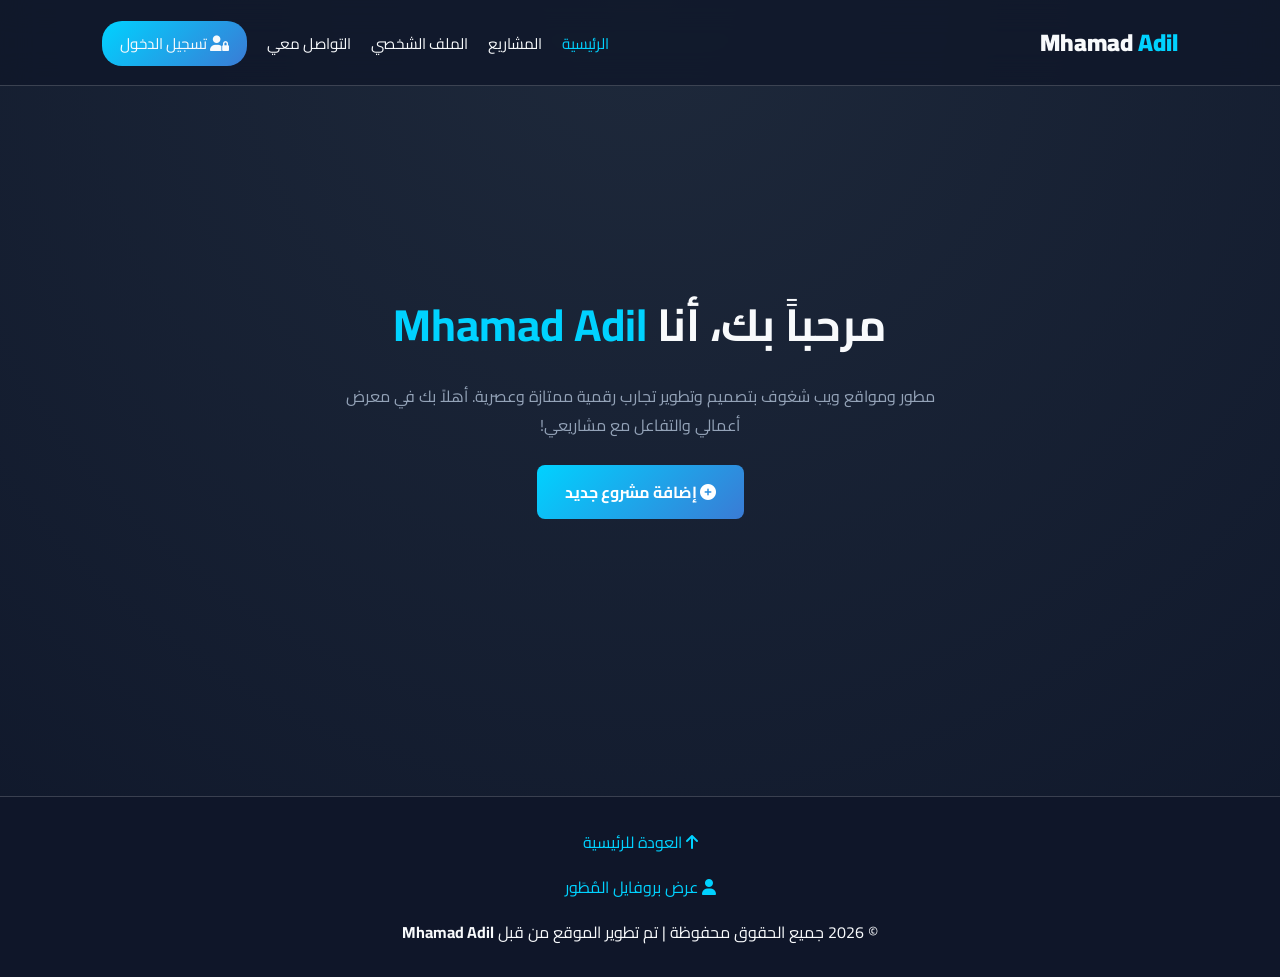
==== index.html @ fc8a4fbd "Clean portfolio upload" ====
<!DOCTYPE html>
<html lang="ar" dir="rtl">
<head>
    <meta charset="UTF-8">
    <meta name="viewport" content="width=device-width, initial-scale=1.0">
    <title>Mhamad Adil - الرئيسية</title>
    <link href="https://fonts.googleapis.com/css2?family=Cairo:wght@300;400;600;700;900&display=swap" rel="stylesheet">
    <link rel="stylesheet" href="https://cdnjs.cloudflare.com/ajax/libs/font-awesome/6.4.0/css/all.min.css">
    <link rel="stylesheet" href="style.css">
</head>
<body>
    <div id="loader">
        <div class="spinner-box">
            <div class="circle-border"><div class="circle-core"></div></div>
            <p class="loader-text">جاري التحميل...</p>
        </div>
    </div>

    <nav class="navbar">
        <div class="logo">Mhamad <span>Adil</span></div>
        <ul class="nav-links">
            <li><a href="index.html" class="active">الرئيسية</a></li>
            <li><a href="projects.html">المشاريع</a></li>
            <li><a href="profile.html">الملف الشخصي</a></li>
            <li><a href="contact.html">التواصل معي</a></li>
            <li><a href="login.html" class="login-btn"><i class="fa-solid fa-user-lock"></i> تسجيل الدخول</a></li>
        </ul>
    </nav>

    <main>
        <section class="hero-section">
            <div class="hero-content">
                <h1 class="glitch-text">مرحباً بك، أنا <span class="highlight">Mhamad Adil</span></h1>
                <p class="hero-desc">مطور ومواقع ويب شغوف بتصميم وتطوير تجارب رقمية ممتازة وعصرية. أهلاً بك في معرض أعمالي والتفاعل مع مشاريعي!</p>
                <a href="projects.html#add-project" class="btn-primary"><i class="fa-solid fa-plus-circle"></i> إضافة مشروع جديد</a>
            </div>
        </section>
    </main>

    <footer>
        <div class="footer-content">
            <a href="index.html" class="back-to-top"><i class="fa-solid fa-arrow-up"></i> العودة للرئيسية</a>
            <a href="profile.html" class="dev-profile-link"><i class="fa-solid fa-user"></i> عرض بروفايل المُطَور</a>
            <p class="copyright">© 2026 جميع الحقوق محفوظة | تم تطوير الموقع من قبل <strong>Mhamad Adil</strong></p>
        </div>
    </footer>
    <script src="script.js"></script>
</body>
</html>
---- style.css ----
:root {
  --primary-color: #00d2ff;
  --secondary-color: #3a7bd5;
  --bg-dark: #0f172a;
  --text-light: #f8fafc;
  --glass-bg: rgba(255, 255, 255, 0.05);
  --glass-border: rgba(255, 255, 255, 0.18);
  --glass-blur: blur(16px);
}

* {
  box-sizing: border-box;
  margin: 0;
  padding: 0;
  font-family: "Cairo", sans-serif;
  scroll-behavior: smooth;
}

body {
  background: radial-gradient(circle at top, #1e293b, var(--bg-dark));
  color: var(--text-light);
  min-height: 100vh;
}

#loader {
  position: fixed;
  inset: 0;
  background: var(--bg-dark);
  z-index: 9999;
  display: flex;
  justify-content: center;
  align-items: center;
  transition: opacity 0.5s ease;
}

.spinner-box {
  text-align: center;
}

.circle-border {
  width: 80px;
  height: 80px;
  padding: 3px;
  display: flex;
  justify-content: center;
  align-items: center;
  border-radius: 50%;
  background: linear-gradient(
    0deg,
    rgba(0, 210, 255, 0.1) 33%,
    var(--primary-color) 100%
  );
  animation: spin 0.8s linear infinite;
}

.circle-core {
  width: 100%;
  height: 100%;
  background-color: var(--bg-dark);
  border-radius: 50%;
}

@keyframes spin {
  from {
    transform: rotate(0deg);
  }
  to {
    transform: rotate(360deg);
  }
}

.loader-text {
  margin-top: 15px;
  letter-spacing: 2px;
  color: var(--primary-color);
}

.navbar {
  display: flex;
  justify-content: space-between;
  align-items: center;
  padding: 20px 8%;
  background: rgba(15, 23, 42, 0.8);
  backdrop-filter: var(--glass-blur);
  position: sticky;
  top: 0;
  z-index: 100;
  border-bottom: 1px solid var(--glass-border);
}

.logo {
  font-size: 1.5rem;
  font-weight: 900;
}
.logo span {
  color: var(--primary-color);
}

.nav-links {
  display: flex;
  list-style: none;
  gap: 20px;
  align-items: center;
}

.nav-links a {
  color: var(--text-light);
  text-decoration: none;
  transition: 0.3s;
  font-size: 0.95rem;
}

.nav-links a:hover,
.nav-links a.active {
  color: var(--primary-color);
}

.login-btn {
  background: linear-gradient(
    135deg,
    var(--primary-color),
    var(--secondary-color)
  );
  padding: 8px 18px;
  border-radius: 20px;
}

.glass-card {
  background: var(--glass-bg);
  backdrop-filter: var(--glass-blur);
  -webkit-backdrop-filter: var(--glass-blur);
  border: 1px solid var(--glass-border);
  border-radius: 16px;
  padding: 25px;
  box-shadow: 0 8px 32px 0 rgba(0, 0, 0, 0.37);
}

.hero-section {
  height: 70vh;
  display: flex;
  align-items: center;
  justify-content: center;
  text-align: center;
  padding: 0 20px;
}

.hero-content h1 {
  font-size: 2.8rem;
  margin-bottom: 15px;
}
.highlight {
  color: var(--primary-color);
}
.hero-desc {
  max-width: 600px;
  margin: 0 auto 25px auto;
  color: #94a3b8;
  line-height: 1.8;
}

.btn-primary,
.btn-submit {
  background: linear-gradient(
    135deg,
    var(--primary-color),
    var(--secondary-color)
  );
  color: white;
  padding: 12px 28px;
  border: none;
  border-radius: 8px;
  cursor: pointer;
  font-weight: bold;
  text-decoration: none;
  display: inline-block;
  transition:
    transform 0.2s,
    box-shadow 0.2s;
}

.btn-primary:hover,
.btn-submit:hover {
  transform: translateY(-3px);
  box-shadow: 0 5px 15px rgba(0, 210, 255, 0.4);
}

.section-container {
  max-width: 1000px;
  margin: 60px auto;
  padding: 0 20px;
}

.section-title {
  text-align: center;
  margin-bottom: 30px;
  font-size: 2rem;
  position: relative;
}

.form-group {
  margin-bottom: 20px;
  display: flex;
  flex-direction: column;
  gap: 8px;
}

input,
textarea {
  background: rgba(255, 255, 255, 0.05);
  border: 1px solid var(--glass-border);
  padding: 12px;
  border-radius: 8px;
  color: white;
  outline: none;
}

input:focus,
textarea:focus {
  border-color: var(--primary-color);
}

.projects-grid {
  display: grid;
  grid-template-columns: repeat(auto-fill, minmax(300px, 1fr));
  gap: 25px;
}

.project-card {
  display: flex;
  flex-direction: column;
  gap: 15px;
  transition: transform 0.3s ease;
}

.project-card:hover {
  transform: translateY(-5px);
}

.project-img {
  width: 100%;
  height: 180px;
  object-fit: cover;
  border-radius: 10px;
}

.project-actions {
  display: flex;
  gap: 10px;
  margin-top: 10px;
  flex-wrap: wrap;
}

.action-btn {
  background: rgba(255, 255, 255, 0.1);
  border: none;
  color: white;
  padding: 8px 12px;
  border-radius: 6px;
  cursor: pointer;
  transition: 0.2s;
}

.action-btn:hover {
  background: var(--primary-color);
}
.action-btn.delete-btn:hover {
  background: #ef4444;
}

.comments-container {
  margin-top: 15px;
  border-top: 1px solid var(--glass-border);
  padding-top: 10px;
}

.comments-list {
  max-height: 100px;
  overflow-y: auto;
  font-size: 0.85rem;
  margin-bottom: 10px;
}

.comment-item {
  background: rgba(0, 0, 0, 0.2);
  padding: 5px 8px;
  border-radius: 4px;
  margin-bottom: 5px;
}

.profile-card {
  text-align: center;
  max-width: 400px;
  margin: 0 auto;
}

.profile-img-container {
  position: relative;
  width: 120px;
  height: 120px;
  margin: 0 auto 15px auto;
}

#user-avatar {
  width: 100%;
  height: 100%;
  border-radius: 50%;
  object-fit: cover;
  border: 3px solid var(--primary-color);
}

.avatar-edit-btn {
  position: absolute;
  bottom: 0;
  left: 0;
  background: var(--primary-color);
  width: 35px;
  height: 35px;
  border-radius: 50%;
  display: flex;
  align-items: center;
  justify-content: center;
  cursor: pointer;
}

.modal {
  display: none;
  position: fixed;
  inset: 0;
  background: rgba(0, 0, 0, 0.7);
  z-index: 1000;
  justify-content: center;
  align-items: center;
}

.modal-content {
  width: 90%;
  max-width: 450px;
  position: relative;
}

.close-modal,
.close-code-modal {
  position: absolute;
  top: 15px;
  left: 20px;
  font-size: 1.5rem;
  cursor: pointer;
}

footer {
  background: rgba(15, 23, 42, 0.95);
  padding: 30px 20px;
  text-align: center;
  border-top: 1px solid var(--glass-border);
  margin-top: 80px;
}

.footer-content {
  display: flex;
  flex-direction: column;
  gap: 15px;
  align-items: center;
}

.footer-content a {
  color: var(--primary-color);
  text-decoration: none;
}


@media (max-width: 768px) {
  
  .navbar {
    padding: 15px 4%;
    flex-direction: column;
    gap: 15px;
  }

  .nav-links {
    flex-wrap: wrap;
    justify-content: center;
    gap: 12px;
    font-size: 0.9rem;
  }

  .hero-section {
    height: auto;
    padding: 60px 15px 40px 15px;
  }

  .hero-content h1 {
    font-size: 1.8rem;
  }

  .hero-desc {
    font-size: 0.9rem;
  }

  .projects-grid {
    grid-template-columns: 1fr;
  }

  .section-container {
    margin: 30px auto;
    padding: 0 15px;
  }

  .glass-card {
    padding: 18px;
  }

  .modal-content {
    width: 92%;
    padding: 20px 15px;
  }
}

@media (max-width: 480px) {
  .logo {
    font-size: 1.3rem;
  }

  .btn-primary, .btn-submit {
    width: 100%;
    text-align: center;
  }

  .project-actions {
    justify-content: center;
  }

  .action-btn {
    flex: 1;
    text-align: center;
    font-size: 0.8rem;
    padding: 8px 5px;
  }
}

.git-link {
  text-decoration: none;
  font-size: 19px;
  font-weight: 200;
  color: white;
  cursor: pointer;
  font-family: 'Segoe UI', Tahoma, Geneva, Verdana, sans-serif;
}
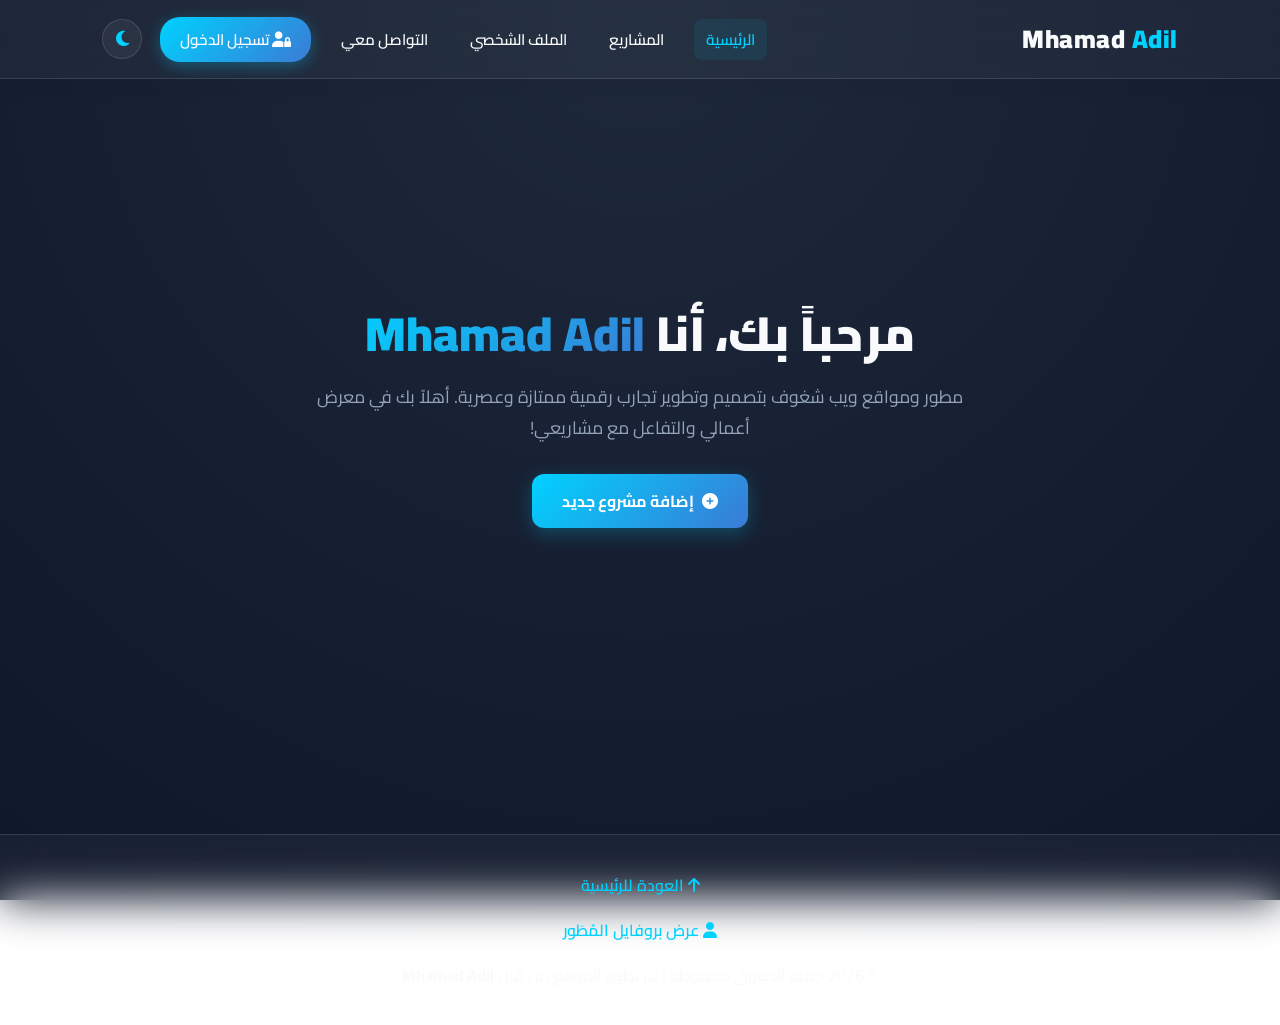
==== commit cc8453d9: "Adding dark and light modes" ====
--- a/index.html
+++ b/index.html
@@ -24,6 +24,12 @@
             <li><a href="profile.html">الملف الشخصي</a></li>
             <li><a href="contact.html">التواصل معي</a></li>
             <li><a href="login.html" class="login-btn"><i class="fa-solid fa-user-lock"></i> تسجيل الدخول</a></li>
+            <!-- زر تبديل الوضع (Dark / Light Mode) -->
+            <li>
+                <button id="theme-toggle" class="theme-toggle-btn" title="تغيير المظهر">
+                    <i class="fa-solid fa-moon"></i>
+                </button>
+            </li>
         </ul>
     </nav>
 
@@ -46,4 +52,4 @@
     </footer>
     <script src="script.js"></script>
 </body>
-</html>
+</html>
--- a/style.css
+++ b/style.css
@@ -1,11 +1,39 @@
 :root {
   --primary-color: #00d2ff;
   --secondary-color: #3a7bd5;
-  --bg-dark: #0f172a;
-  --text-light: #f8fafc;
-  --glass-bg: rgba(255, 255, 255, 0.05);
-  --glass-border: rgba(255, 255, 255, 0.18);
-  --glass-blur: blur(16px);
+  --accent-color: #00f2fe;
+  
+  --bg-main: #0f172a;
+  --bg-gradient: radial-gradient(circle at top, #1e293b, #0f172a);
+  --text-main: #f8fafc;
+  --text-muted: #94a3b8;
+  
+  --glass-bg: rgba(255, 255, 255, 0.04);
+  --glass-border: rgba(255, 255, 255, 0.12);
+  --glass-blur: blur(22px);
+  --glass-shadow: 0 8px 32px 0 rgba(0, 0, 0, 0.45);
+  
+  --input-bg: rgba(255, 255, 255, 0.05);
+  --card-hover-bg: rgba(255, 255, 255, 0.08);
+}
+
+body.light-mode {
+  --primary-color: #0284c7;
+  --secondary-color: #2563eb;
+  --accent-color: #0ea5e9;
+  
+  --bg-main: #f1f5f9;
+  --bg-gradient: radial-gradient(circle at top, #ffffff, #e2e8f0);
+  --text-main: #0f172a;
+  --text-muted: #475569;
+  
+  --glass-bg: rgba(255, 255, 255, 0.65);
+  --glass-border: rgba(255, 255, 255, 0.8);
+  --glass-blur: blur(25px);
+  --glass-shadow: 0 8px 32px 0 rgba(31, 38, 135, 0.12);
+  
+  --input-bg: rgba(0, 0, 0, 0.03);
+  --card-hover-bg: rgba(255, 255, 255, 0.85);
 }
 
 * {
@@ -17,20 +45,22 @@
 }
 
 body {
-  background: radial-gradient(circle at top, #1e293b, var(--bg-dark));
-  color: var(--text-light);
+  background: var(--bg-gradient);
+  background-attachment: fixed;
+  color: var(--text-main);
   min-height: 100vh;
+  transition: background 0.4s ease, color 0.4s ease;
 }
 
 #loader {
   position: fixed;
   inset: 0;
-  background: var(--bg-dark);
+  background: var(--bg-main);
   z-index: 9999;
   display: flex;
   justify-content: center;
   align-items: center;
-  transition: opacity 0.5s ease;
+  transition: opacity 0.5s ease, visibility 0.5s ease;
 }
 
 .spinner-box {
@@ -45,53 +75,51 @@
   justify-content: center;
   align-items: center;
   border-radius: 50%;
-  background: linear-gradient(
-    0deg,
-    rgba(0, 210, 255, 0.1) 33%,
-    var(--primary-color) 100%
-  );
+  background: linear-gradient(0deg, rgba(0, 210, 255, 0.1) 33%, var(--primary-color) 100%);
   animation: spin 0.8s linear infinite;
 }
 
 .circle-core {
   width: 100%;
   height: 100%;
-  background-color: var(--bg-dark);
+  background-color: var(--bg-main);
   border-radius: 50%;
 }
 
 @keyframes spin {
-  from {
-    transform: rotate(0deg);
-  }
-  to {
-    transform: rotate(360deg);
-  }
+  from { transform: rotate(0deg); }
+  to { transform: rotate(360deg); }
 }
 
 .loader-text {
   margin-top: 15px;
   letter-spacing: 2px;
   color: var(--primary-color);
+  font-weight: 700;
 }
 
 .navbar {
   display: flex;
   justify-content: space-between;
   align-items: center;
-  padding: 20px 8%;
-  background: rgba(15, 23, 42, 0.8);
+  padding: 15px 8%;
+  background: var(--glass-bg);
   backdrop-filter: var(--glass-blur);
+  -webkit-backdrop-filter: var(--glass-blur);
   position: sticky;
   top: 0;
   z-index: 100;
   border-bottom: 1px solid var(--glass-border);
+  box-shadow: 0 4px 20px rgba(0, 0, 0, 0.05);
+  transition: background 0.4s ease;
 }
 
 .logo {
-  font-size: 1.5rem;
+  font-size: 1.6rem;
   font-weight: 900;
-}
+  letter-spacing: 0.5px;
+}
+
 .logo span {
   color: var(--primary-color);
 }
@@ -99,30 +127,58 @@
 .nav-links {
   display: flex;
   list-style: none;
-  gap: 20px;
+  gap: 18px;
   align-items: center;
 }
 
 .nav-links a {
-  color: var(--text-light);
+  color: var(--text-main);
   text-decoration: none;
-  transition: 0.3s;
+  transition: all 0.3s ease;
   font-size: 0.95rem;
+  font-weight: 600;
+  padding: 6px 12px;
+  border-radius: 8px;
 }
 
 .nav-links a:hover,
 .nav-links a.active {
   color: var(--primary-color);
+  background: rgba(0, 210, 255, 0.08);
 }
 
 .login-btn {
-  background: linear-gradient(
-    135deg,
-    var(--primary-color),
-    var(--secondary-color)
-  );
-  padding: 8px 18px;
-  border-radius: 20px;
+  background: linear-gradient(135deg, var(--primary-color), var(--secondary-color));
+  color: #fff !important;
+  padding: 8px 20px !important;
+  border-radius: 20px !important;
+  box-shadow: 0 4px 15px rgba(0, 210, 255, 0.3);
+}
+
+.login-btn:hover {
+  transform: translateY(-2px);
+  box-shadow: 0 6px 20px rgba(0, 210, 255, 0.5);
+}
+
+.theme-toggle-btn {
+  background: var(--input-bg);
+  border: 1px solid var(--glass-border);
+  color: var(--primary-color);
+  width: 40px;
+  height: 40px;
+  border-radius: 50%;
+  cursor: pointer;
+  display: flex;
+  align-items: center;
+  justify-content: center;
+  font-size: 1.1rem;
+  transition: all 0.3s ease;
+}
+
+.theme-toggle-btn:hover {
+  transform: rotate(20deg) scale(1.08);
+  background: var(--primary-color);
+  color: #fff;
 }
 
 .glass-card {
@@ -130,174 +186,222 @@
   backdrop-filter: var(--glass-blur);
   -webkit-backdrop-filter: var(--glass-blur);
   border: 1px solid var(--glass-border);
-  border-radius: 16px;
-  padding: 25px;
-  box-shadow: 0 8px 32px 0 rgba(0, 0, 0, 0.37);
+  border-radius: 20px;
+  padding: 30px;
+  box-shadow: var(--glass-shadow);
+  transition: background 0.4s ease, border 0.4s ease, transform 0.3s ease;
 }
 
 .hero-section {
-  height: 70vh;
+  min-height: 75vh;
   display: flex;
   align-items: center;
   justify-content: center;
   text-align: center;
-  padding: 0 20px;
+  padding: 40px 20px;
 }
 
 .hero-content h1 {
-  font-size: 2.8rem;
-  margin-bottom: 15px;
-}
+  font-size: 3rem;
+  margin-bottom: 18px;
+  font-weight: 900;
+  line-height: 1.2;
+}
+
 .highlight {
   color: var(--primary-color);
-}
+  background: linear-gradient(135deg, var(--primary-color), var(--secondary-color));
+  background-clip: text;
+  -webkit-text-fill-color: transparent;
+}
+
 .hero-desc {
-  max-width: 600px;
-  margin: 0 auto 25px auto;
-  color: #94a3b8;
+  max-width: 650px;
+  margin: 0 auto 30px auto;
+  color: var(--text-muted);
   line-height: 1.8;
+  font-size: 1.1rem;
 }
 
 .btn-primary,
 .btn-submit {
-  background: linear-gradient(
-    135deg,
-    var(--primary-color),
-    var(--secondary-color)
-  );
+  background: linear-gradient(135deg, var(--primary-color), var(--secondary-color));
   color: white;
-  padding: 12px 28px;
+  padding: 12px 30px;
   border: none;
-  border-radius: 8px;
+  border-radius: 12px;
   cursor: pointer;
-  font-weight: bold;
+  font-weight: 700;
+  font-size: 1rem;
   text-decoration: none;
-  display: inline-block;
-  transition:
-    transform 0.2s,
-    box-shadow 0.2s;
+  display: inline-flex;
+  align-items: center;
+  justify-content: center;
+  gap: 8px;
+  transition: all 0.3s ease;
+  box-shadow: 0 5px 18px rgba(0, 210, 255, 0.25);
 }
 
 .btn-primary:hover,
 .btn-submit:hover {
   transform: translateY(-3px);
-  box-shadow: 0 5px 15px rgba(0, 210, 255, 0.4);
+  box-shadow: 0 8px 25px rgba(0, 210, 255, 0.45);
 }
 
 .section-container {
   max-width: 1000px;
-  margin: 60px auto;
+  margin: 50px auto;
   padding: 0 20px;
 }
 
 .section-title {
   text-align: center;
-  margin-bottom: 30px;
-  font-size: 2rem;
+  margin-bottom: 35px;
+  font-size: 2.2rem;
+  font-weight: 900;
   position: relative;
 }
 
 .form-group {
-  margin-bottom: 20px;
+  margin-bottom: 22px;
   display: flex;
   flex-direction: column;
+  gap: 10px;
+}
+
+.form-group label {
+  font-weight: 600;
+  font-size: 0.95rem;
+  display: flex;
+  align-items: center;
   gap: 8px;
 }
 
 input,
 textarea {
-  background: rgba(255, 255, 255, 0.05);
-  border: 1px solid var(--glass-border);
-  padding: 12px;
-  border-radius: 8px;
-  color: white;
+  background: var(--input-bg);
+  border: 1px solid var(--glass-border);
+  padding: 14px;
+  border-radius: 12px;
+  color: var(--text-main);
   outline: none;
+  font-size: 0.95rem;
+  transition: all 0.3s ease;
 }
 
 input:focus,
 textarea:focus {
   border-color: var(--primary-color);
+  box-shadow: 0 0 12px rgba(0, 210, 255, 0.3);
+  background: rgba(255, 255, 255, 0.08);
 }
 
 .projects-grid {
   display: grid;
-  grid-template-columns: repeat(auto-fill, minmax(300px, 1fr));
-  gap: 25px;
+  grid-template-columns: repeat(auto-fill, minmax(310px, 1fr));
+  gap: 30px;
 }
 
 .project-card {
   display: flex;
   flex-direction: column;
   gap: 15px;
-  transition: transform 0.3s ease;
+  transition: all 0.3s ease;
 }
 
 .project-card:hover {
-  transform: translateY(-5px);
+  transform: translateY(-8px);
+  background: var(--card-hover-bg);
 }
 
 .project-img {
   width: 100%;
-  height: 180px;
+  height: 200px;
   object-fit: cover;
-  border-radius: 10px;
+  border-radius: 14px;
+  border: 1px solid var(--glass-border);
+}
+
+.project-title {
+  font-size: 1.3rem;
+  font-weight: 700;
+}
+
+.project-desc {
+  color: var(--text-muted);
+  font-size: 0.92rem;
+  line-height: 1.6;
 }
 
 .project-actions {
   display: flex;
-  gap: 10px;
+  gap: 8px;
   margin-top: 10px;
   flex-wrap: wrap;
 }
 
 .action-btn {
-  background: rgba(255, 255, 255, 0.1);
-  border: none;
-  color: white;
-  padding: 8px 12px;
-  border-radius: 6px;
+  background: var(--input-bg);
+  border: 1px solid var(--glass-border);
+  color: var(--text-main);
+  padding: 8px 14px;
+  border-radius: 8px;
   cursor: pointer;
-  transition: 0.2s;
+  font-size: 0.88rem;
+  font-weight: 600;
+  display: flex;
+  align-items: center;
+  gap: 6px;
+  transition: all 0.25s ease;
 }
 
 .action-btn:hover {
   background: var(--primary-color);
-}
+  color: #fff;
+  border-color: var(--primary-color);
+}
+
 .action-btn.delete-btn:hover {
   background: #ef4444;
-}
-
+  color: #fff;
+  border-color: #ef4444;
+}
+
+/* التعليقات */
 .comments-container {
   margin-top: 15px;
   border-top: 1px solid var(--glass-border);
-  padding-top: 10px;
+  padding-top: 12px;
 }
 
 .comments-list {
-  max-height: 100px;
+  max-height: 120px;
   overflow-y: auto;
-  font-size: 0.85rem;
+  font-size: 0.88rem;
   margin-bottom: 10px;
+  display: flex;
+  flex-direction: column;
+  gap: 6px;
 }
 
 .comment-item {
-  background: rgba(0, 0, 0, 0.2);
-  padding: 5px 8px;
-  border-radius: 4px;
-  margin-bottom: 5px;
+  background: rgba(0, 0, 0, 0.15);
+  padding: 8px 12px;
+  border-radius: 8px;
+  border: 1px solid var(--glass-border);
 }
 
 .profile-card {
   text-align: center;
-  max-width: 400px;
+  max-width: 420px;
   margin: 0 auto;
 }
 
 .profile-img-container {
   position: relative;
-  width: 120px;
-  height: 120px;
-  margin: 0 auto 15px auto;
+  width: 130px;
+  height: 130px;
+  margin: 0 auto 18px auto;
 }
 
 #user-avatar {
@@ -306,6 +410,7 @@
   border-radius: 50%;
   object-fit: cover;
   border: 3px solid var(--primary-color);
+  box-shadow: 0 0 20px rgba(0, 210, 255, 0.4);
 }
 
 .avatar-edit-btn {
@@ -313,20 +418,93 @@
   bottom: 0;
   left: 0;
   background: var(--primary-color);
-  width: 35px;
-  height: 35px;
+  color: #fff;
+  width: 38px;
+  height: 38px;
   border-radius: 50%;
   display: flex;
   align-items: center;
   justify-content: center;
   cursor: pointer;
+  box-shadow: 0 4px 10px rgba(0, 0, 0, 0.3);
+  transition: transform 0.2s ease;
+}
+
+.avatar-edit-btn:hover {
+  transform: scale(1.15);
+}
+
+.profile-name {
+  font-size: 1.5rem;
+  font-weight: 800;
+  margin-bottom: 5px;
+}
+
+.profile-role {
+  color: var(--text-muted);
+  font-size: 0.95rem;
+  margin-bottom: 20px;
+}
+
+.profile-stats {
+  display: flex;
+  justify-content: space-around;
+  align-items: center;
+  background: var(--input-bg);
+  padding: 15px;
+  border-radius: 12px;
+  border: 1px solid var(--glass-border);
+}
+
+.stat {
+  display: flex;
+  flex-direction: column;
+  gap: 3px;
+  font-weight: 700;
+}
+
+.git-link {
+  display: inline-flex;
+  align-items: center;
+  gap: 8px;
+  text-decoration: none;
+  font-size: 0.95rem;
+  font-weight: 700;
+  color: var(--text-main);
+  background: var(--input-bg);
+  border: 1px solid var(--glass-border);
+  padding: 8px 18px;
+  border-radius: 10px;
+  cursor: pointer;
+  transition: all 0.3s ease;
+  box-shadow: 0 4px 12px rgba(0, 0, 0, 0.1);
+}
+
+.git-link i {
+  font-size: 1.1rem;
+  color: var(--primary-color);
+  transition: transform 0.3s ease;
+}
+
+.git-link:hover {
+  background: var(--primary-color);
+  color: #ffffff;
+  border-color: var(--primary-color);
+  transform: translateY(-2px);
+  box-shadow: 0 6px 18px rgba(0, 210, 255, 0.35);
+}
+
+.git-link:hover i {
+  color: #ffffff;
+  transform: scale(1.15);
 }
 
 .modal {
   display: none;
   position: fixed;
   inset: 0;
-  background: rgba(0, 0, 0, 0.7);
+  background: rgba(0, 0, 0, 0.75);
+  backdrop-filter: blur(8px);
   z-index: 1000;
   justify-content: center;
   align-items: center;
@@ -334,22 +512,30 @@
 
 .modal-content {
   width: 90%;
-  max-width: 450px;
+  max-width: 500px;
   position: relative;
 }
 
 .close-modal,
 .close-code-modal {
   position: absolute;
-  top: 15px;
-  left: 20px;
-  font-size: 1.5rem;
+  top: 18px;
+  left: 22px;
+  font-size: 1.6rem;
   cursor: pointer;
+  color: var(--text-muted);
+  transition: color 0.2s;
+}
+
+.close-modal:hover,
+.close-code-modal:hover {
+  color: #ef4444;
 }
 
 footer {
-  background: rgba(15, 23, 42, 0.95);
-  padding: 30px 20px;
+  background: var(--glass-bg);
+  backdrop-filter: var(--glass-blur);
+  padding: 35px 20px;
   text-align: center;
   border-top: 1px solid var(--glass-border);
   margin-top: 80px;
@@ -365,13 +551,17 @@
 .footer-content a {
   color: var(--primary-color);
   text-decoration: none;
-}
-
+  font-weight: 600;
+  transition: opacity 0.2s;
+}
+
+.footer-content a:hover {
+  opacity: 0.8;
+}
 
 @media (max-width: 768px) {
-  
   .navbar {
-    padding: 15px 4%;
+    padding: 15px 5%;
     flex-direction: column;
     gap: 15px;
   }
@@ -379,69 +569,25 @@
   .nav-links {
     flex-wrap: wrap;
     justify-content: center;
-    gap: 12px;
-    font-size: 0.9rem;
+    gap: 10px;
   }
 
-  .hero-section {
-    height: auto;
-    padding: 60px 15px 40px 15px;
-  }
-
   .hero-content h1 {
-    font-size: 1.8rem;
-  }
-
-  .hero-desc {
-    font-size: 0.9rem;
+    font-size: 2.1rem;
   }
 
   .projects-grid {
     grid-template-columns: 1fr;
   }
-
-  .section-container {
-    margin: 30px auto;
-    padding: 0 15px;
-  }
-
-  .glass-card {
-    padding: 18px;
-  }
-
-  .modal-content {
-    width: 92%;
-    padding: 20px 15px;
-  }
 }
 
 @media (max-width: 480px) {
-  .logo {
-    font-size: 1.3rem;
-  }
-
   .btn-primary, .btn-submit {
     width: 100%;
-    text-align: center;
   }
 
-  .project-actions {
+  .action-btn {
+    flex: 1;
     justify-content: center;
   }
-
-  .action-btn {
-    flex: 1;
-    text-align: center;
-    font-size: 0.8rem;
-    padding: 8px 5px;
-  }
-}
-
-.git-link {
-  text-decoration: none;
-  font-size: 19px;
-  font-weight: 200;
-  color: white;
-  cursor: pointer;
-  font-family: 'Segoe UI', Tahoma, Geneva, Verdana, sans-serif;
 }
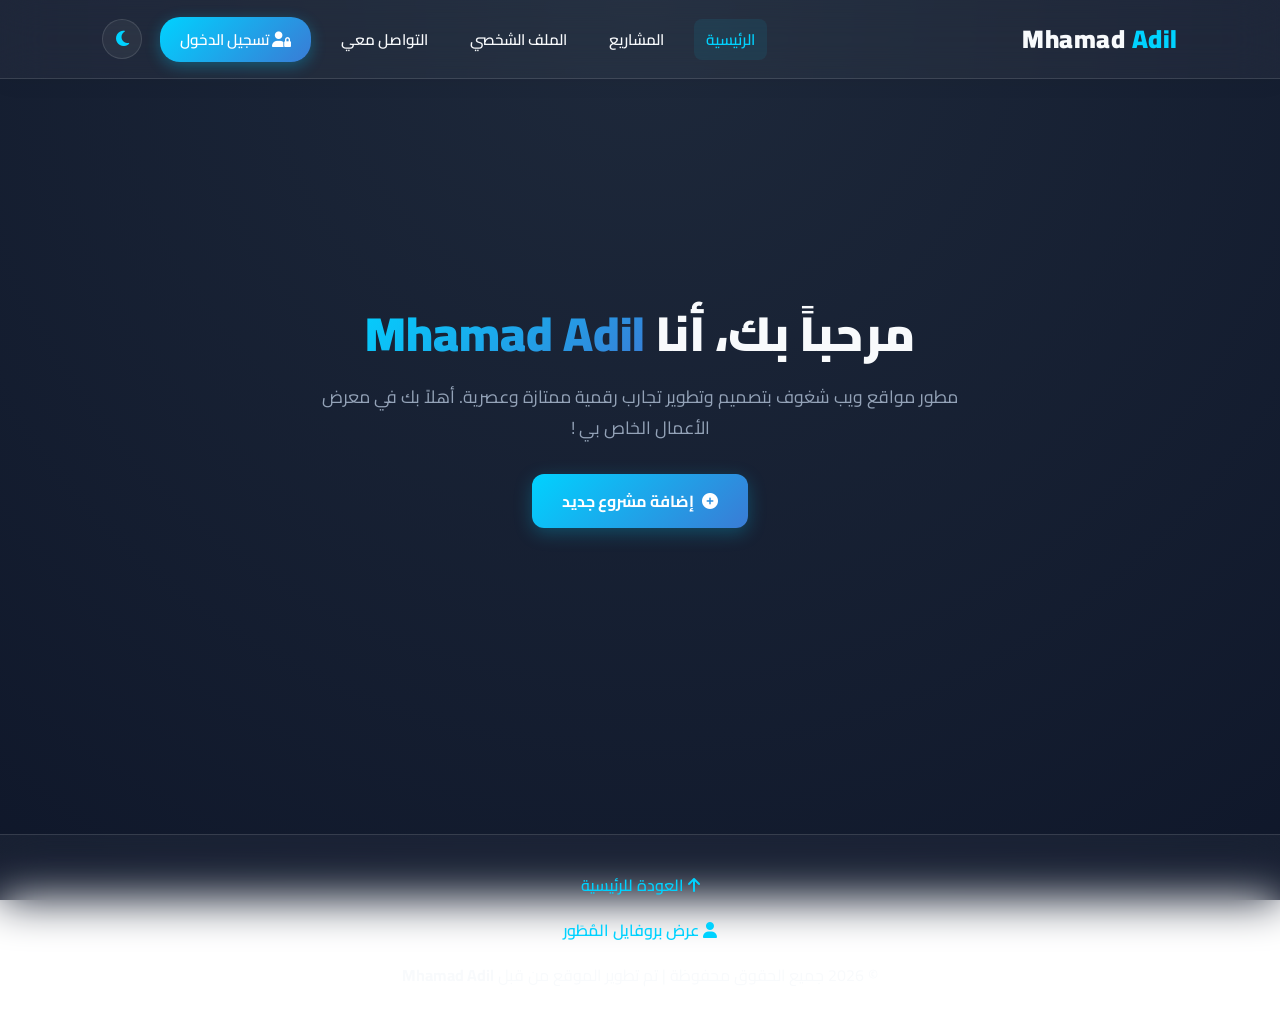
==== commit 859edff7: "edit the text in home page" ====
--- a/index.html
+++ b/index.html
@@ -37,7 +37,7 @@
         <section class="hero-section">
             <div class="hero-content">
                 <h1 class="glitch-text">مرحباً بك، أنا <span class="highlight">Mhamad Adil</span></h1>
-                <p class="hero-desc">مطور ومواقع ويب شغوف بتصميم وتطوير تجارب رقمية ممتازة وعصرية. أهلاً بك في معرض أعمالي والتفاعل مع مشاريعي!</p>
+                <p class="hero-desc">مطور مواقع ويب شغوف بتصميم وتطوير تجارب رقمية ممتازة وعصرية. أهلاً بك في معرض الأعمال الخاص بي  !</p>
                 <a href="projects.html#add-project" class="btn-primary"><i class="fa-solid fa-plus-circle"></i> إضافة مشروع جديد</a>
             </div>
         </section>
